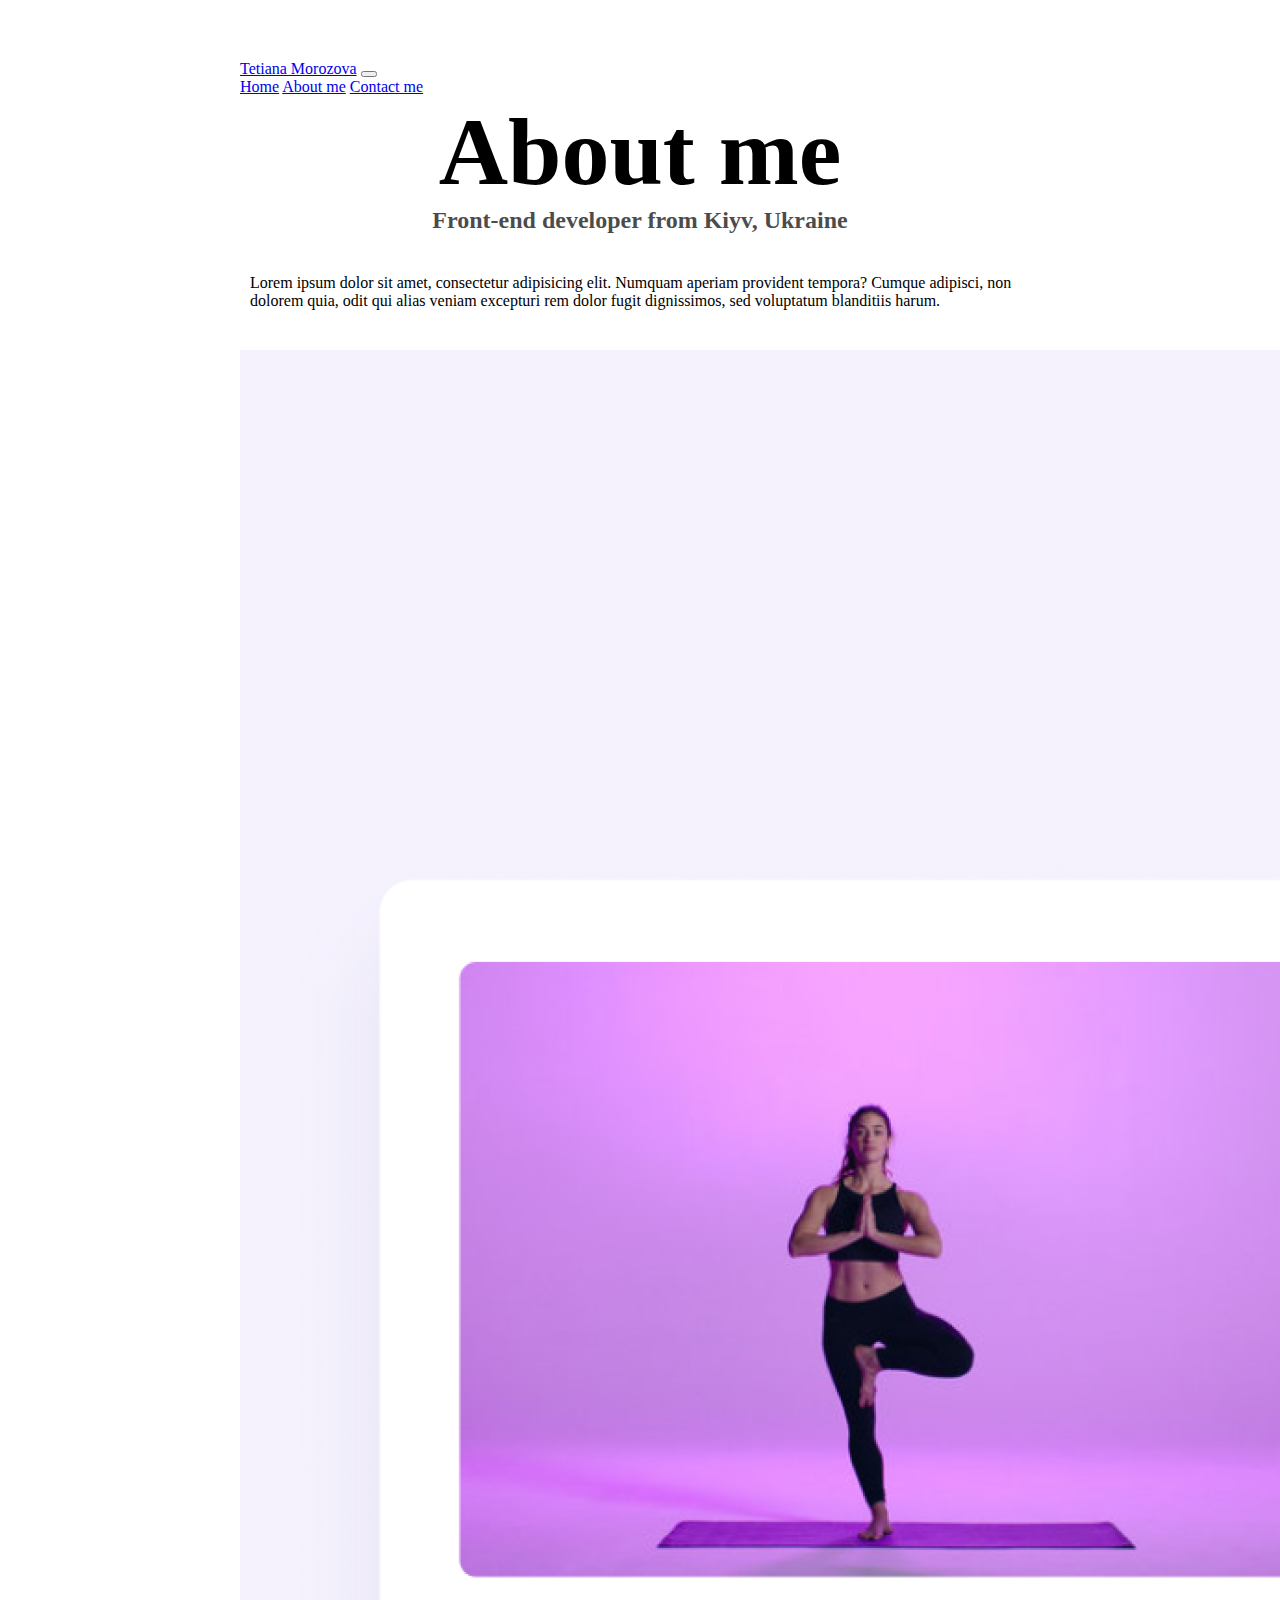
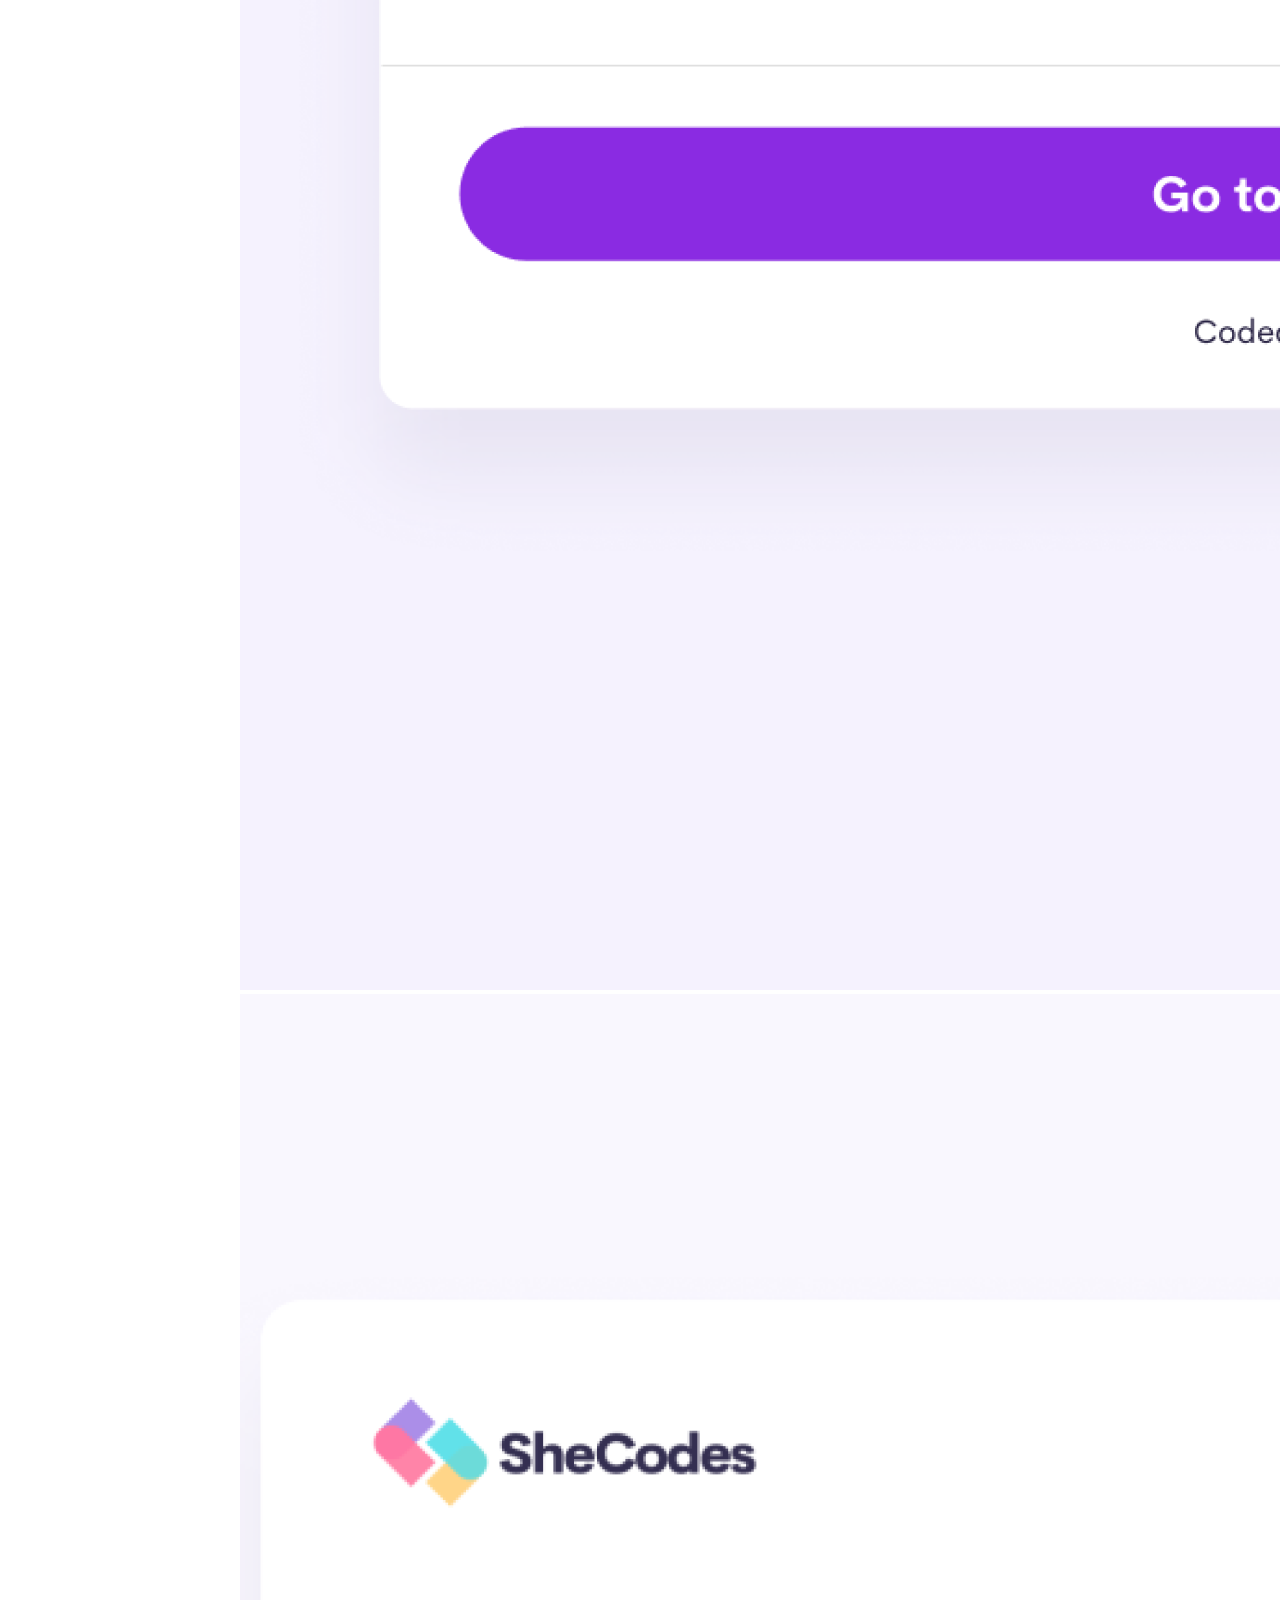
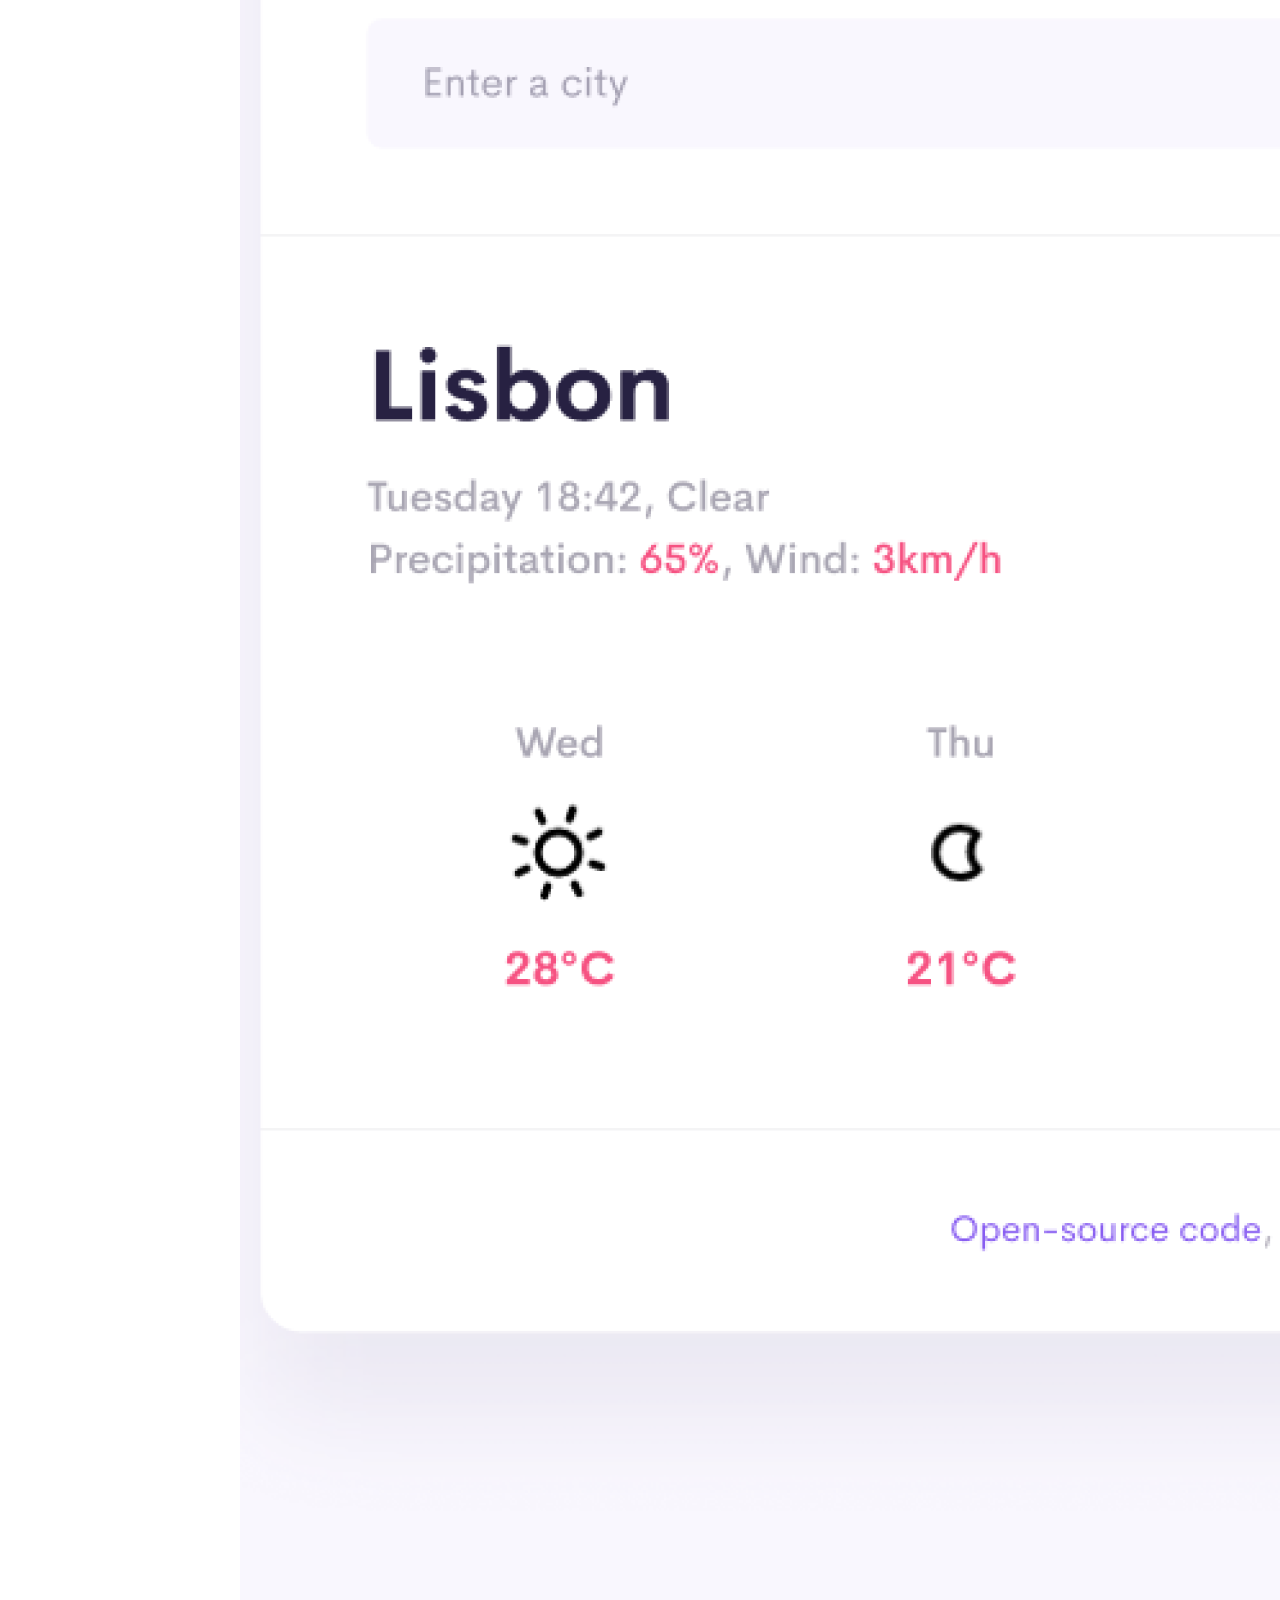
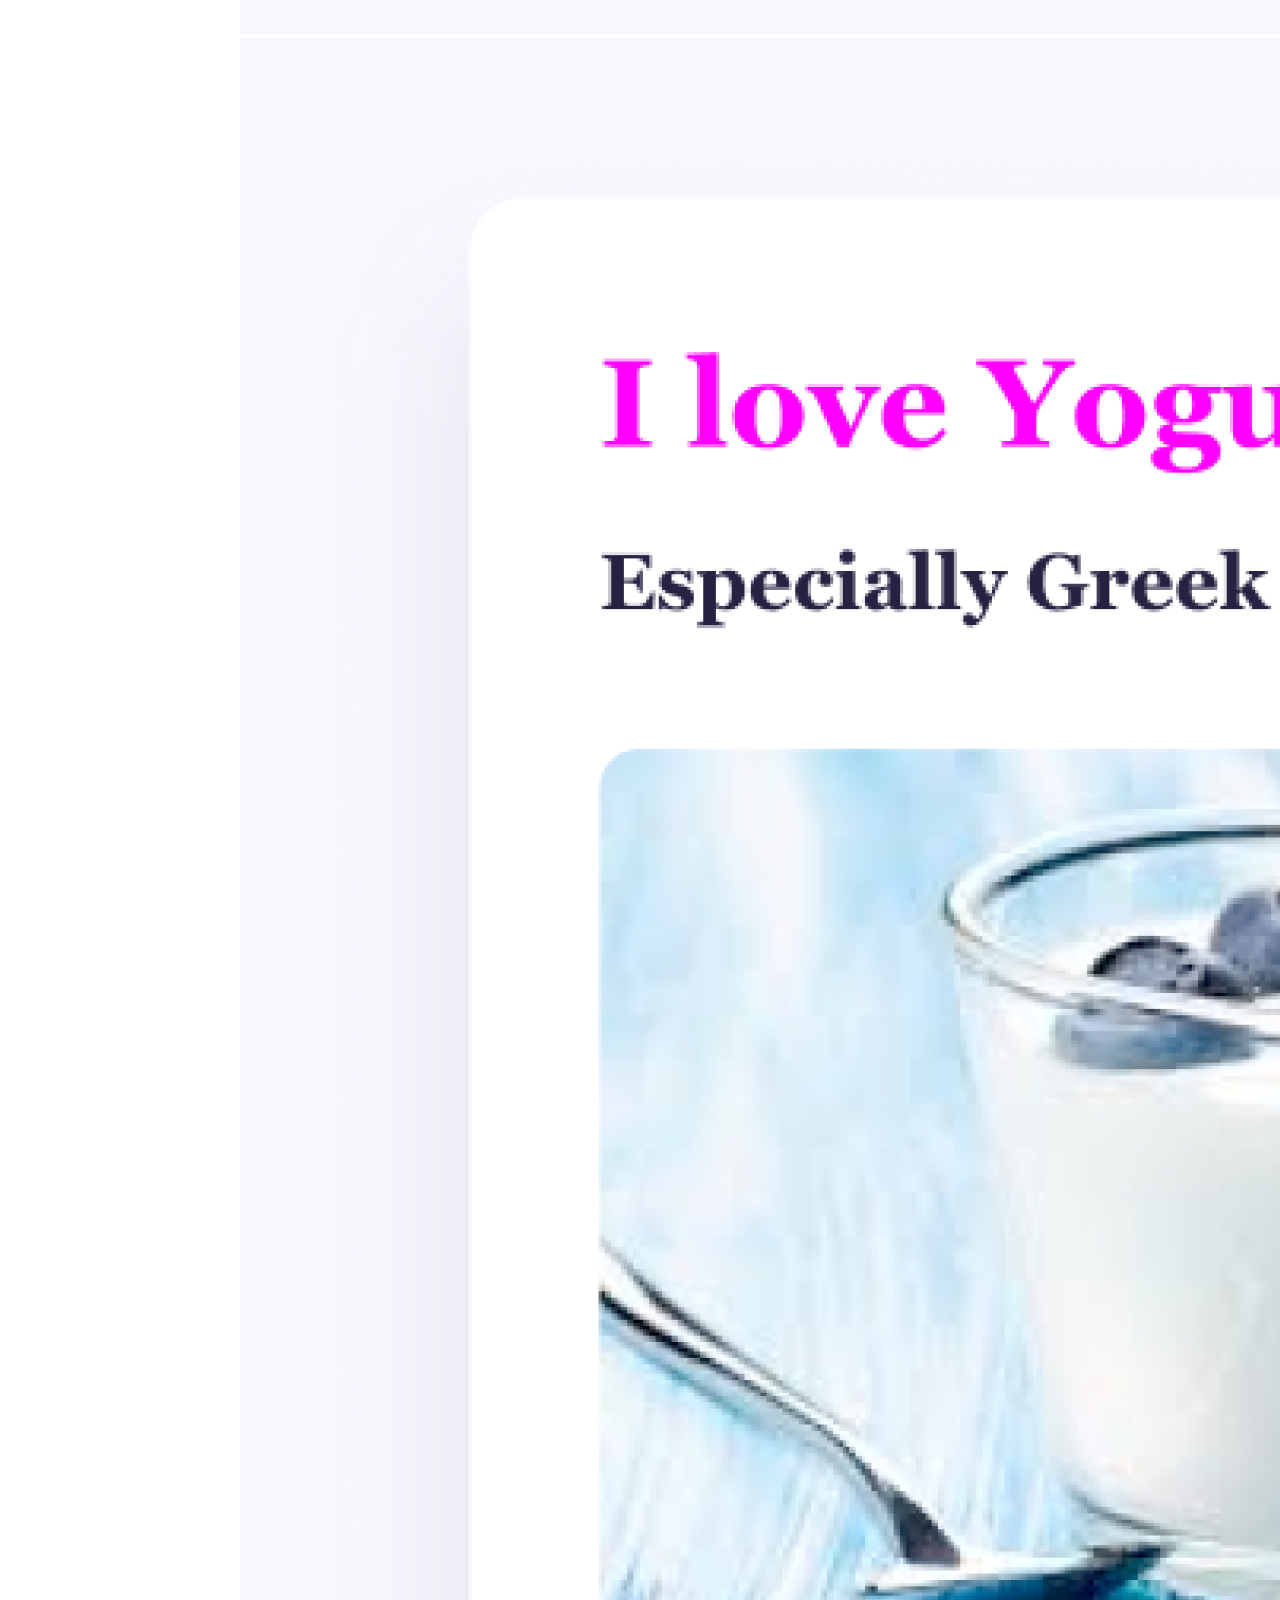
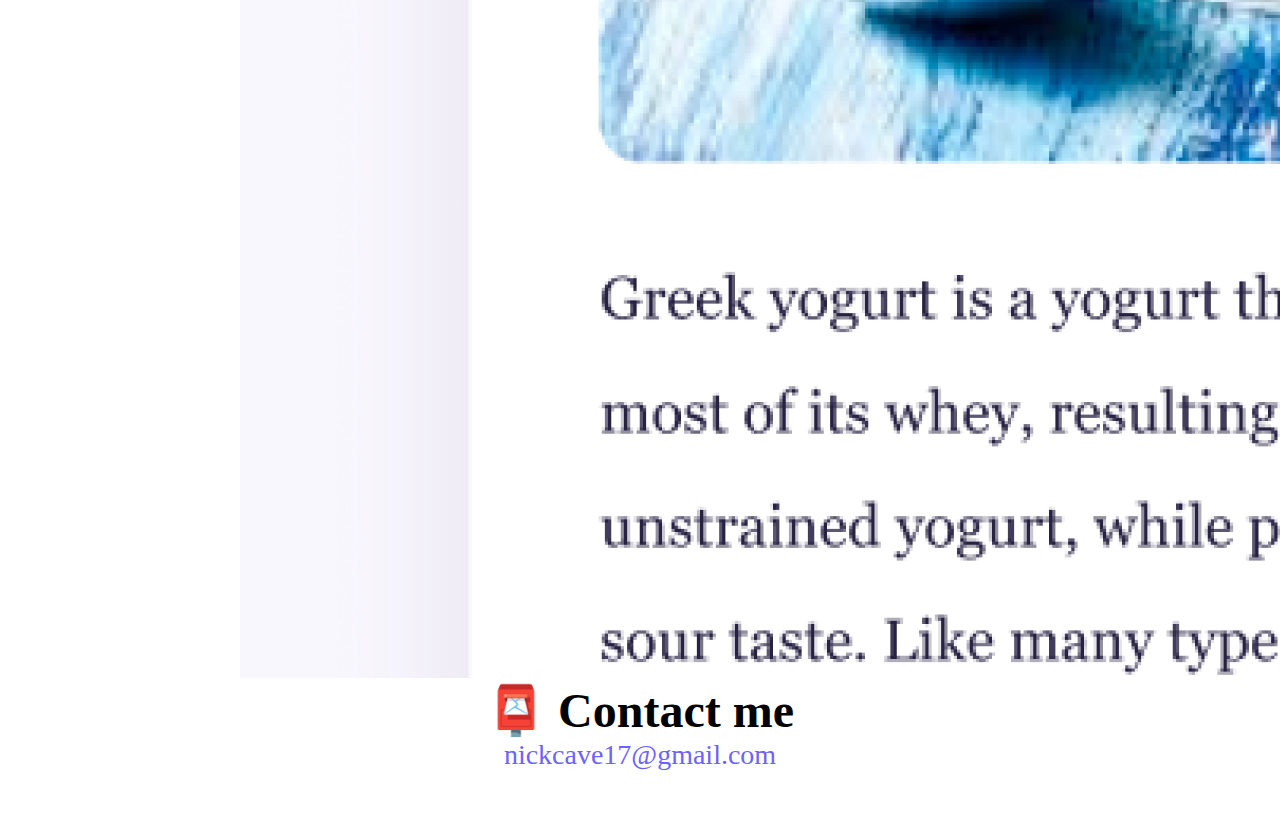
==== about.html @ 02aa955c "Changing SEO MEdia" ====
<!DOCTYPE html>
<html lang="en">
  <head>
    <meta charset="UTF-8" />
    <meta http-equiv="X-UA-Compatible" content="IE=edge" />
    <meta name="viewport" content="width=device-width, initial-scale=1.0" />
    <link
      href="https://cdn.jsdelivr.net/npm/bootstrap@5.2.2/dist/css/bootstrap.min.css"
      rel="stylesheet"
      integrity="sha384-Zenh87qX5JnK2Jl0vWa8Ck2rdkQ2Bzep5IDxbcnCeuOxjzrPF/et3URy9Bv1WTRi"
      crossorigin="anonymous"
    />

    <script
      src="https://cdn.jsdelivr.net/npm/bootstrap@5.2.2/dist/js/bootstrap.min.js"
      integrity="sha384-IDwe1+LCz02ROU9k972gdyvl+AESN10+x7tBKgc9I5HFtuNz0wWnPclzo6p9vxnk"
      crossorigin="anonymous"
    ></script>
    <link rel="stylesheet" href="style.css" />
    <meta name="description" content="Portfolio with the best websites" />

    <title>About Tetiana Morozova</title>
  </head>
  <body>
    <nav class="navbar navbar-expand-lg bg-light mb-5">
      <div class="container-fluid">
        <a class="navbar-brand" href="index.html">Tetiana Morozova</a>
        <button
          class="navbar-toggler"
          type="button"
          data-bs-toggle="collapse"
          data-bs-target="#navbarNavAltMarkup"
          aria-controls="navbarNavAltMarkup"
          aria-expanded="false"
          aria-label="Toggle navigation"
        >
          <span class="navbar-toggler-icon"></span>
        </button>
        <div class="collapse navbar-collapse" id="navbarNavAltMarkup">
          <div class="navbar-nav">
            <a
              class="nav-link"
              title="Home"
              aria-current="page"
              href="index.html"
              >Home</a
            >
            <a
              class="nav-link active"
              href="about.html"
              title="About Tetiana Morozova info"
              >About me</a
            >
            <a
              class="nav-link"
              href="contact.html"
              title="Contact with Tetiana Morozova"
              >Contact me</a
            >
          </div>
        </div>
      </div>
    </nav>
    <h1>About me</h1>
    <h3>Front-end developer from Kiyv, Ukraine</h3>
    <div class="about-paragraphs text-center">
      <p>
        Lorem ipsum dolor sit amet, consectetur adipisicing elit. Numquam
        aperiam provident tempora? Cumque adipisci, non dolorem quia, odit qui
        alias veniam excepturi rem dolor fugit dignissimos, sed voluptatum
        blanditiis harum.
      </p>
    </div>
    <div class="container">
      <div class="row">
        <div class="col-md-4">
          <img
            src="images/yoga.png"
            class="img-fluid p-2 shadow rounded"
            alt="Picture - nice yoga every day"
          />
        </div>
        <div class="col-md-4 border-5">
          <img
            src="images/weather.png"
            class="img-fluid p-2 shadow rounded"
            alt="Picture - you are knowing weather every day"
          />
        </div>
        <div class="col-md-4 border-5">
          <img
            src="images/yogurt.png"
            class="img-fluid p-2 shadow rounded"
            alt="Picture - yogurt for you"
          />
        </div>
      </div>
    </div>
    <div id="contact" class="mt-5">
      <h2>📮 Contact me</h2>
      <a href="mailto:[email]" class="email-link" title="contact me by email">
        nickcave17@gmail.com
      </a>
    </div>
  </body>
</html>
---- style.css ----
:root {
  --primary-color: #6c63ff;
  --secondary-color: #f5f2fe;
  --box-shadow: 0 5px 10px rgba(0, 0, 0, 0.3);
}

body {
  margin: 60px auto;
  max-width: 800px;
}

h1,
h2,
h3 {
  text-align: center;
  margin: 0;
}

h1 {
  font-size: 96px;
}

h2 {
  font-size: 48px;
}

h3 {
  font-size: 24px;
  opacity: 0.7;
}

.navigation-links {
  display: flex;
  margin-top: 40px;
  justify-content: center;
}

.navigation-links a {
  margin: 20px;
  border-radius: 4px;
  padding: 20px 15px;
  text-decoration: none;
  text-transform: capitalize;
}

.aboutapp h2 {
  text-align: start;
}

.aboutapp p {
  text-align: justify;
  font-size: 1.2em;
}

.contact-link {
  background: var(--primary-color);
  box-shadow: var(--box-shadow);
  color: white;
}

.about-link {
  color: var(--primary-color);
  border: 1px solid var(--primary-color);
}

.homepage-link {
  color: var(--primary-color);
  text-align: center;
  display: block;
}

.about-paragraphs {
  display: flex;
  margin: 30px 0;
}

.about-paragraphs p {
  margin: 10px;
}

.email-link {
  display: flex;
  justify-content: center;
  color: var(--primary-color);
  font-size: 28px;
  text-decoration: none;
}

.email-link:hover {
  text-decoration: underline;
}
.primary-link {
  border-radius: 4px;
  padding: 20px 15px;
  text-decoration: none;
  text-transform: capitalize;
  background: var(--primary-color);
  box-shadow: var(--box-shadow);
  color: white;
}

@media (max-width: 576px) {
  h1 {
    font-size: 40px;
    margin-bottom: 15px;
  }
  h2 {
    font-size: 28px;
    margin-bottom: 10px;
    text-align: center;
  }
  h3 {
    font-size: 16px;
  }

  .navigation-links {
    margin-top: 10px;
  }
  .navigation-links a {
    margin: 20px;
    margin-bottom: 30px;
    font-size: 20px;
    padding: 20px 20px;
  }

  .aboutapp {
    margin-top: 15px;
    margin-bottom: 15px;
  }

  .aboutapp h2 {
    text-align: center;
    font-size: 36px;
    margin-top: 10px;
  }

  .aboutapp p {
    padding: 10px 15px;
    text-align: justify;
    font-size: 20px;
  }
  .aboutapp a {
    display: flex;
    justify-content: center;
    font-size: 30px;
    margin: 0 10px;
  }

  .about-paragraphs p {
    text-align: justify;
    font-size: 18px;
    margin: 0 40px;
  }
}
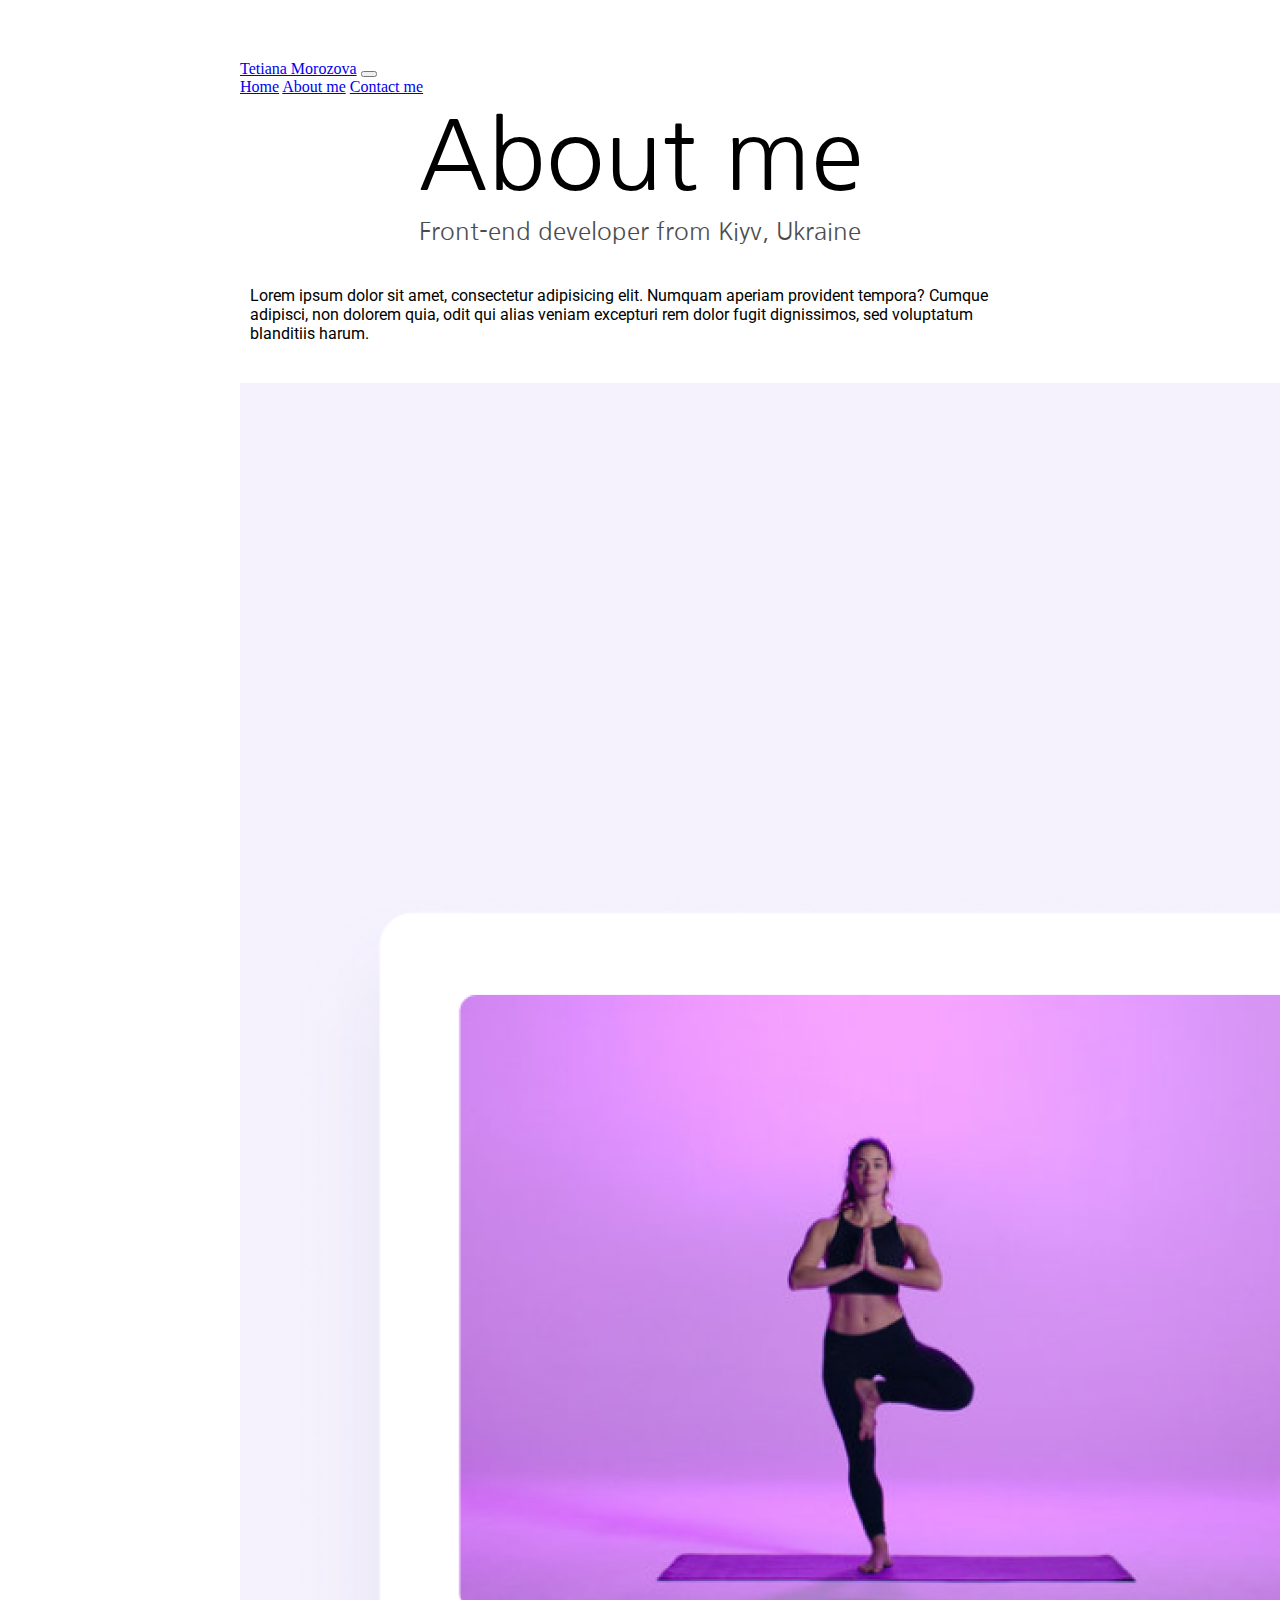
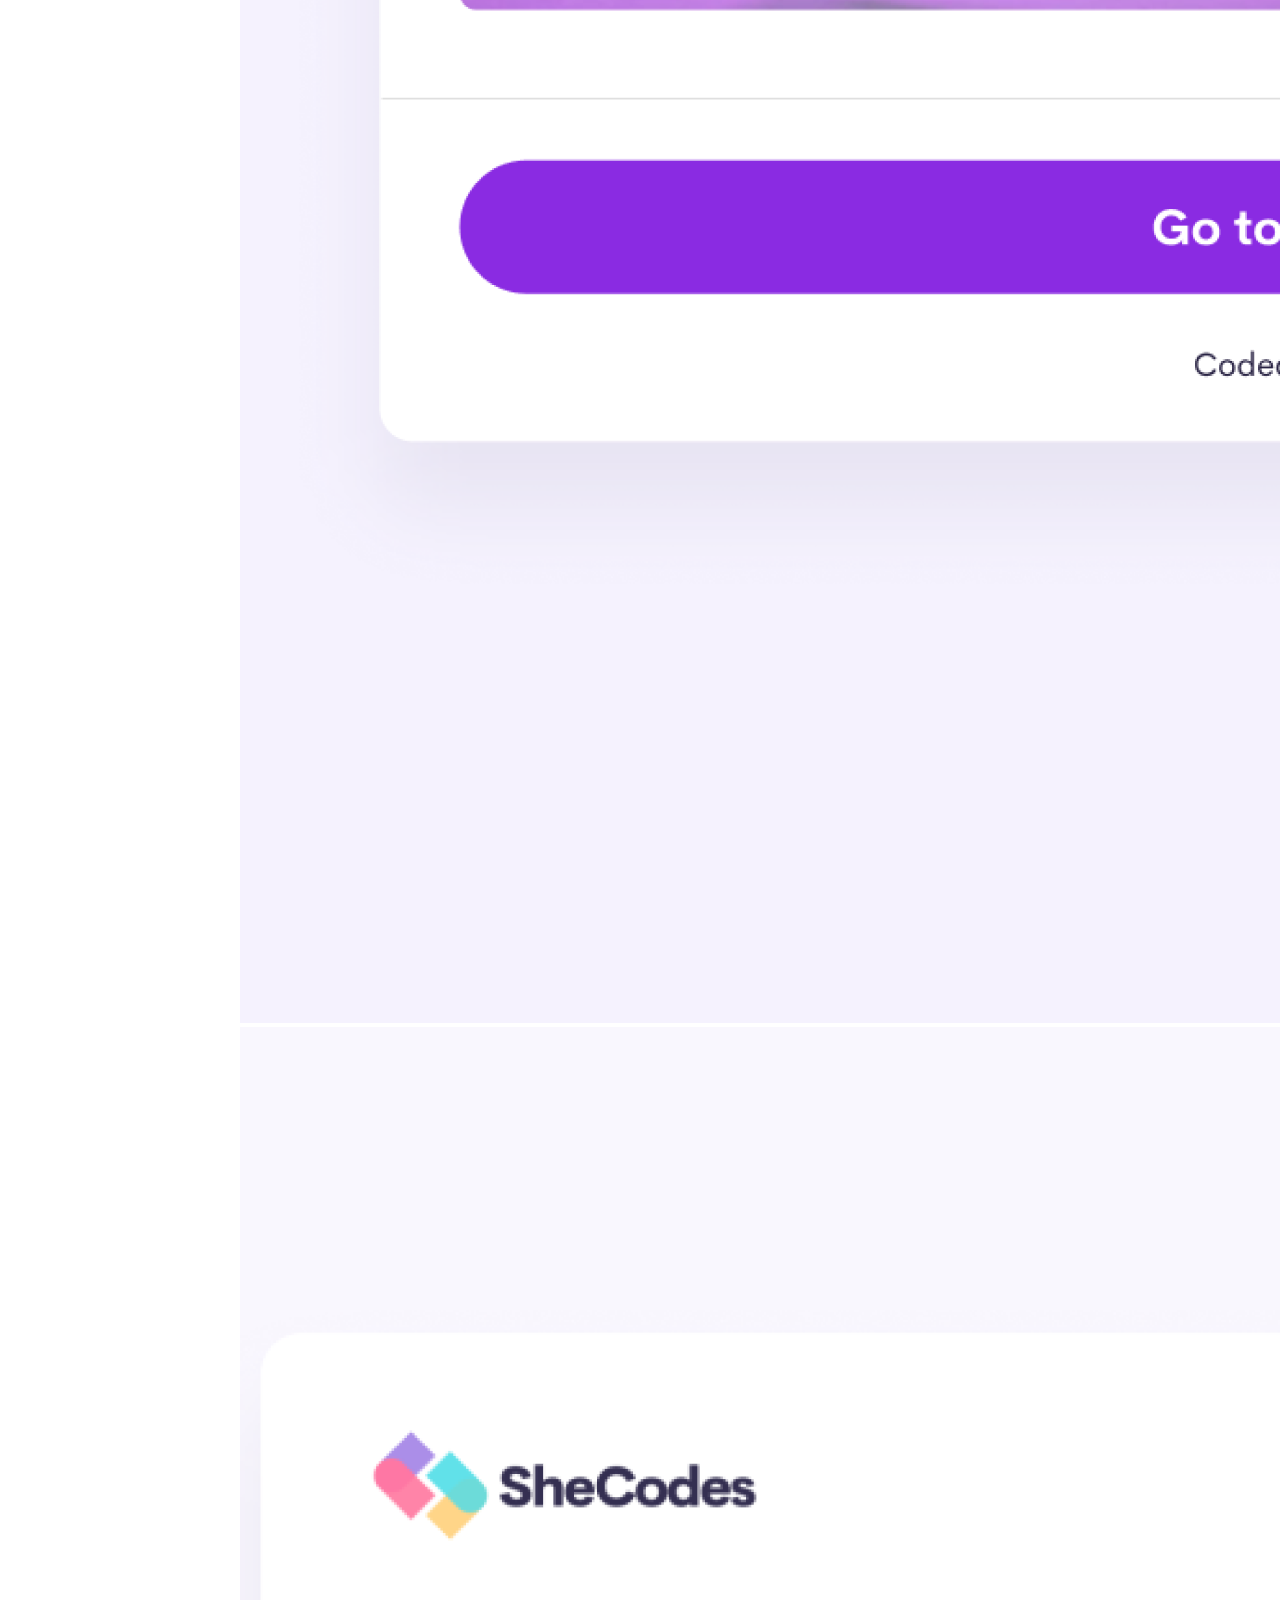
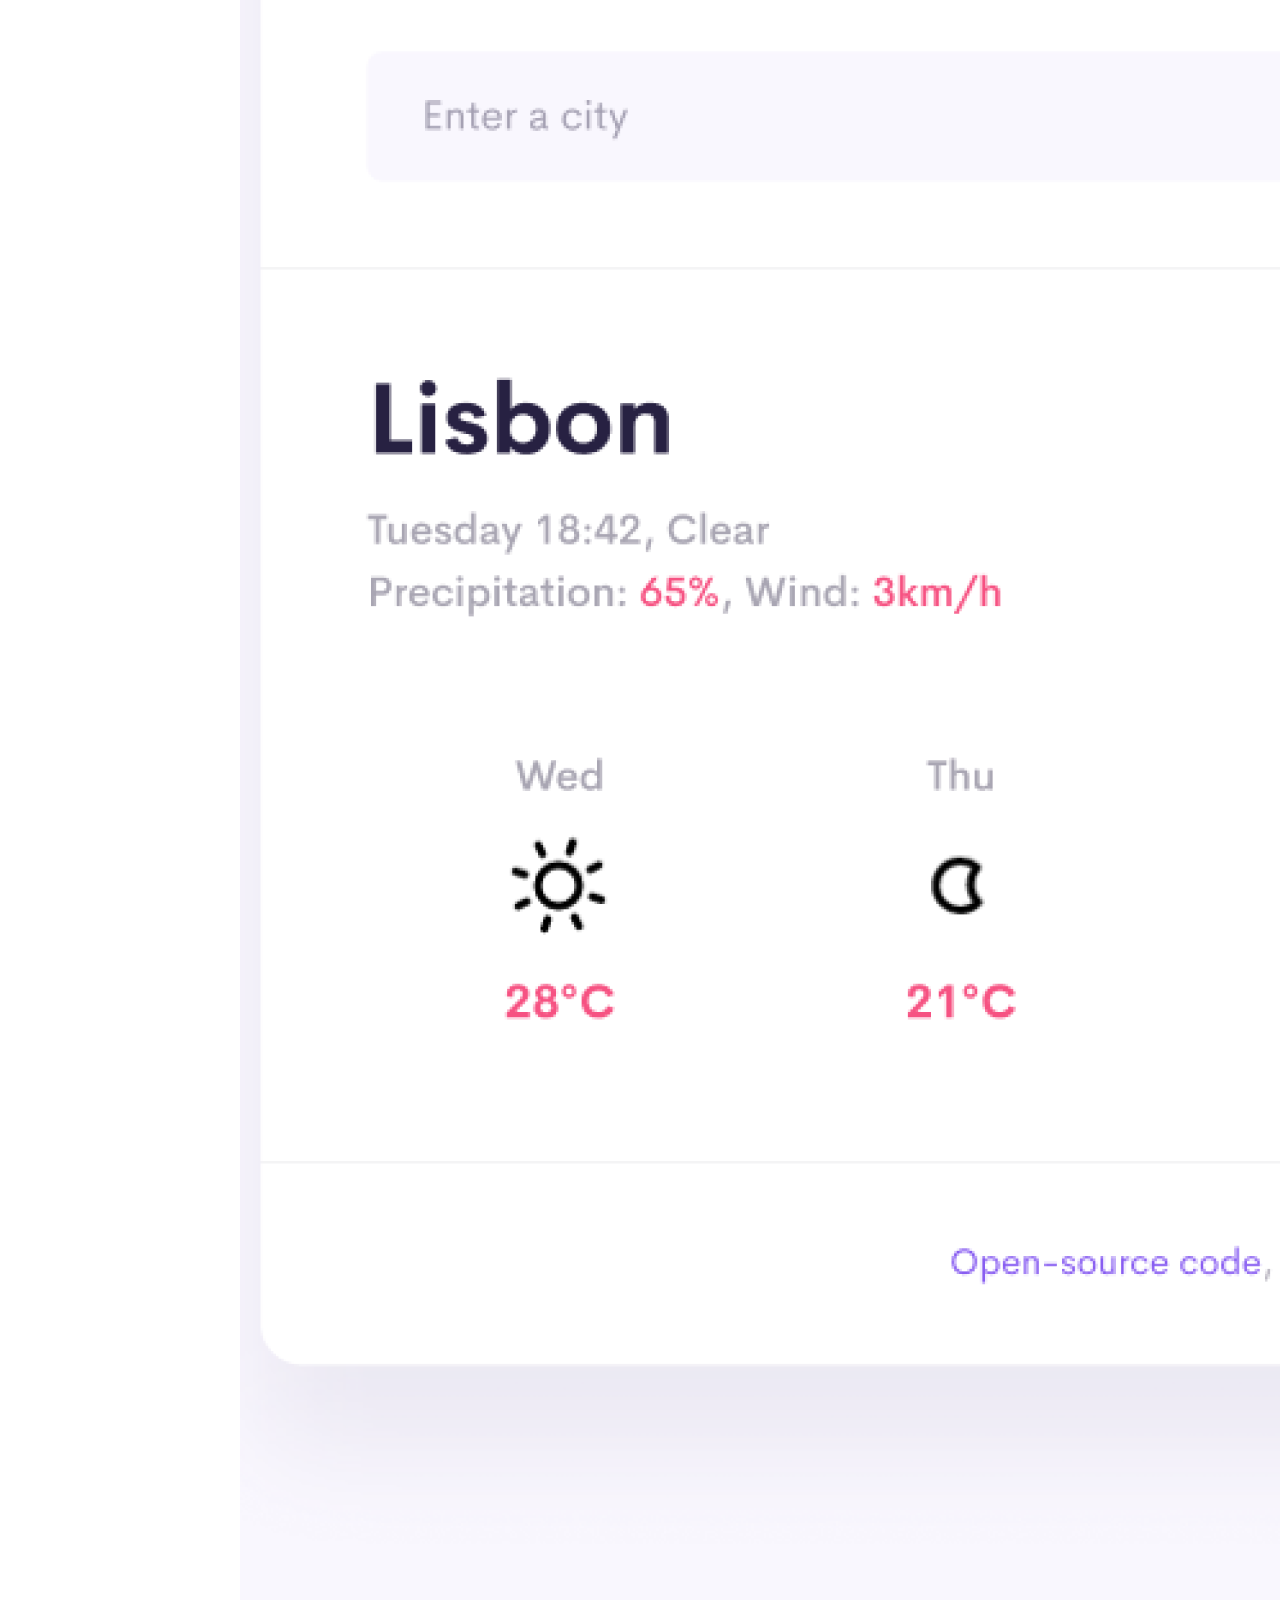
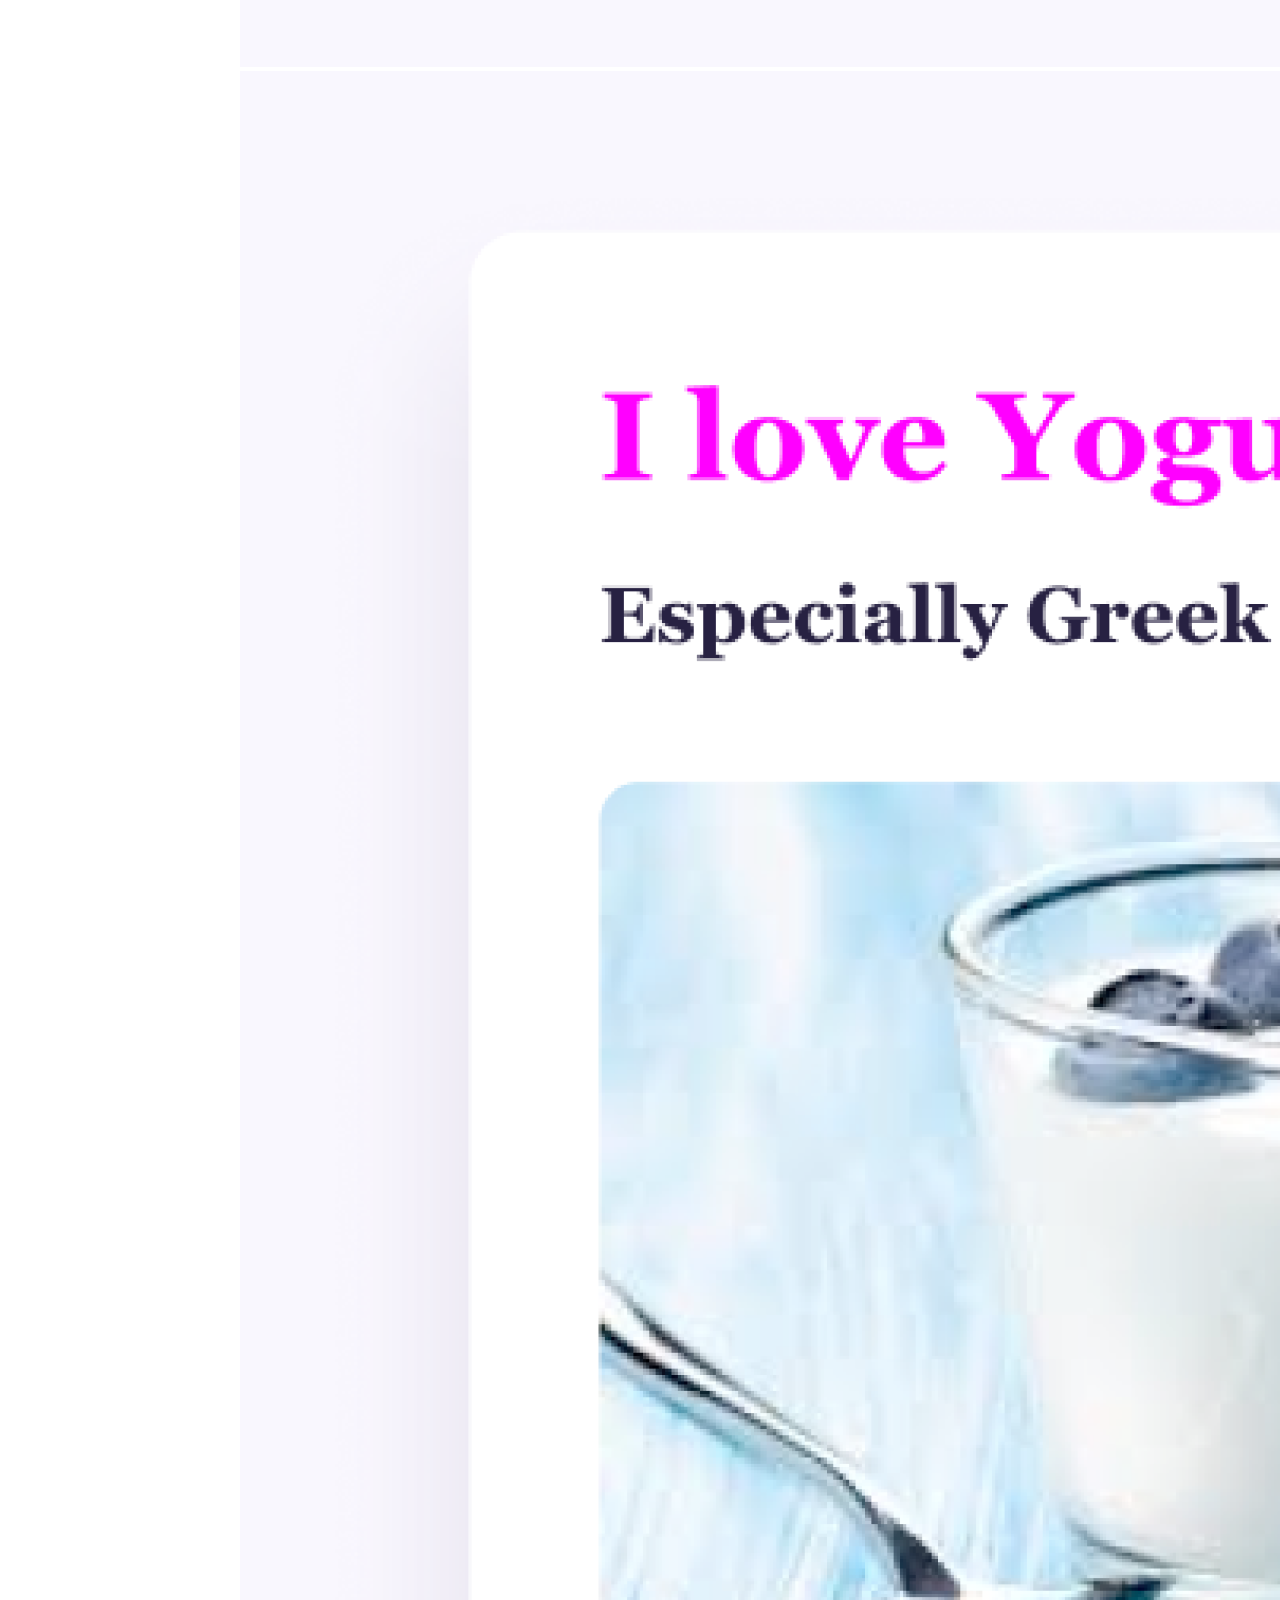
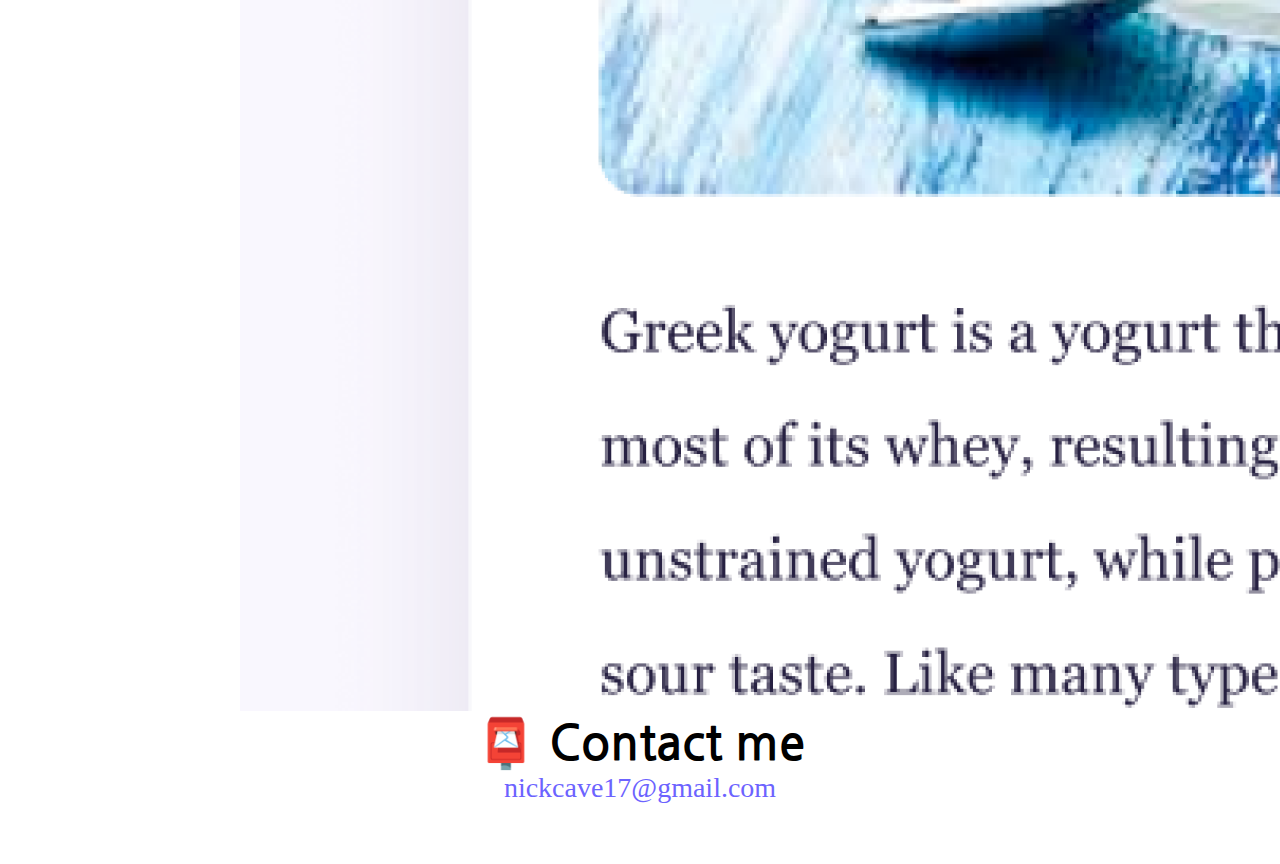
==== commit 4ec0817e: "Add font-link plus font-family" ====
--- a/about.html
+++ b/about.html
@@ -16,6 +16,12 @@
       integrity="sha384-IDwe1+LCz02ROU9k972gdyvl+AESN10+x7tBKgc9I5HFtuNz0wWnPclzo6p9vxnk"
       crossorigin="anonymous"
     ></script>
+    <link rel="preconnect" href="https://fonts.googleapis.com" />
+    <link rel="preconnect" href="https://fonts.gstatic.com" crossorigin />
+    <link
+      href="https://fonts.googleapis.com/css2?family=Nanum+Gothic&family=Roboto&display=swap"
+      rel="stylesheet"
+    />
     <link rel="stylesheet" href="style.css" />
     <meta name="description" content="Portfolio with the best websites" />
 
--- a/style.css
+++ b/style.css
@@ -12,6 +12,8 @@
 h1,
 h2,
 h3 {
+  font-family: "Nanum Gothic", sans-serif;
+  font-weight: 500;
   text-align: center;
   margin: 0;
 }
@@ -22,11 +24,16 @@
 
 h2 {
   font-size: 48px;
+  font-weight: 600;
 }
 
 h3 {
   font-size: 24px;
   opacity: 0.7;
+}
+
+p {
+  font-family: "Roboto", sans-serif;
 }
 
 .navigation-links {
